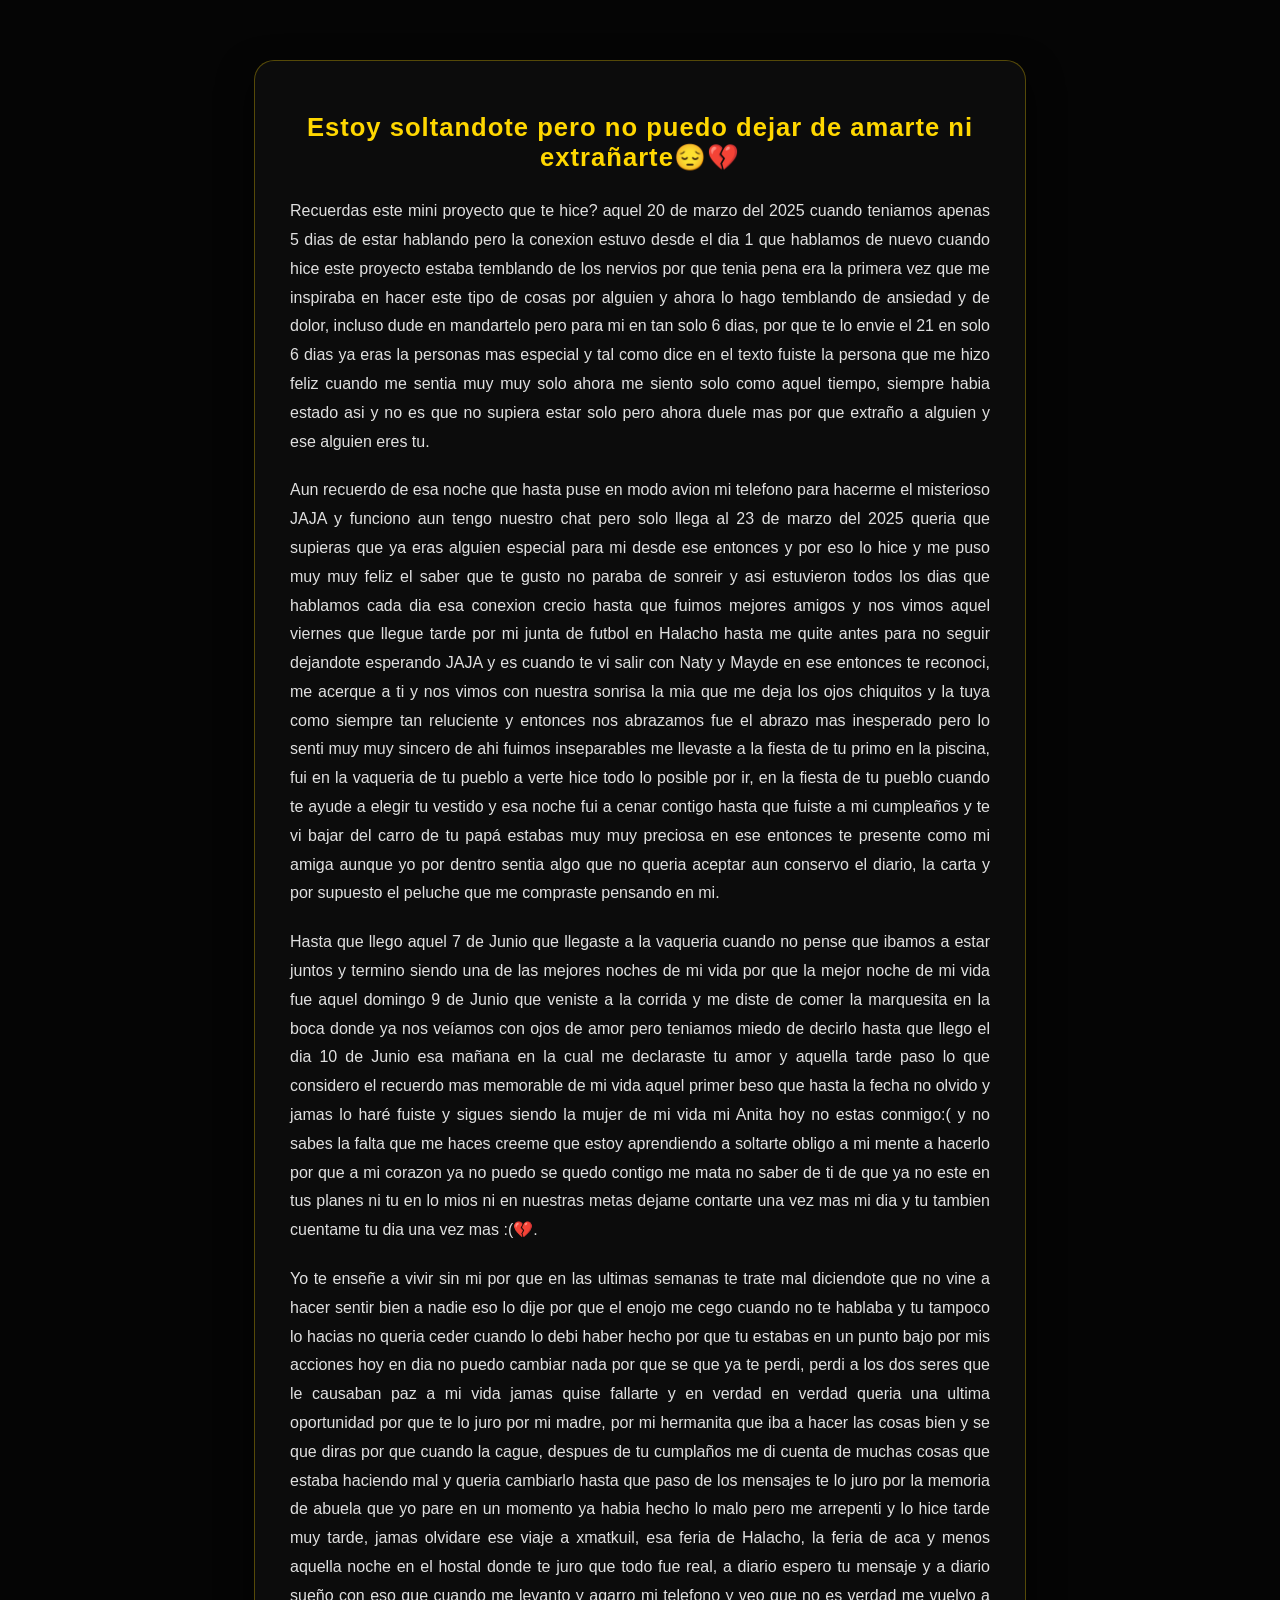
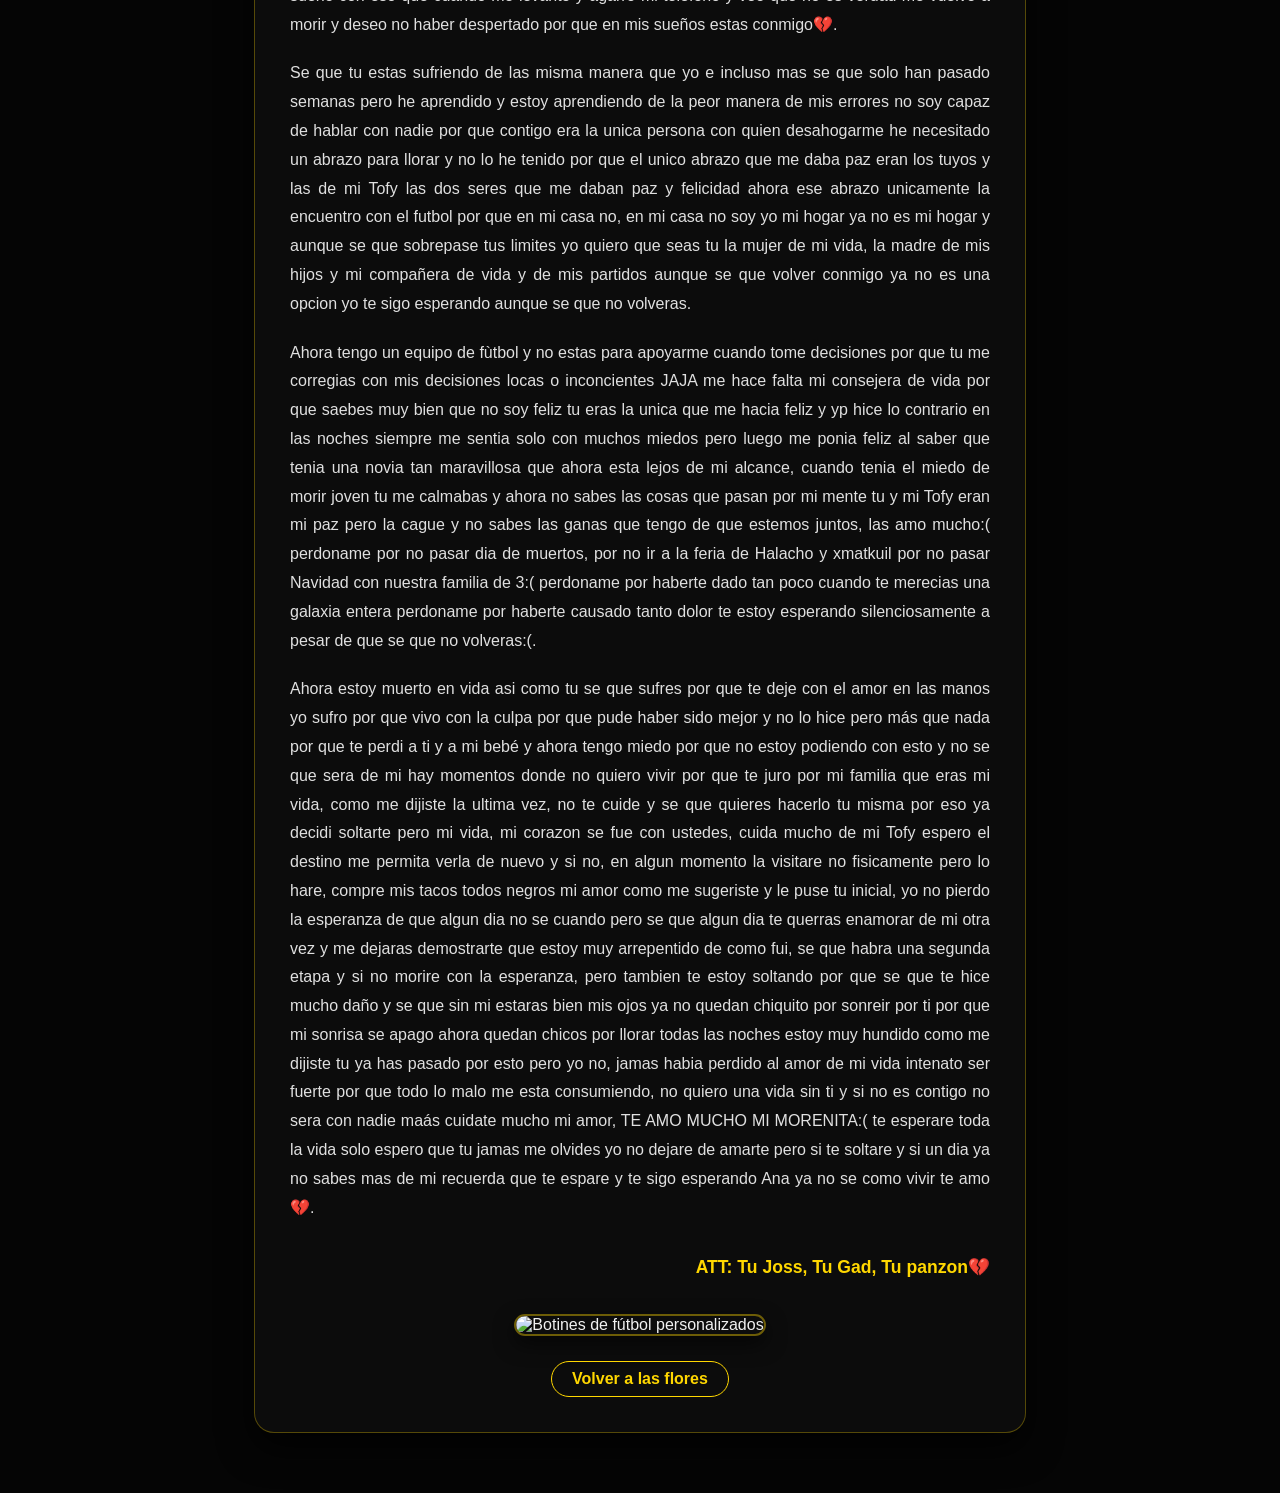
==== carta.html @ dff34018 "modifique la carta" ====
<!DOCTYPE html>
<html lang="es">
<head>
    <meta charset="UTF-8">
    <meta http-equiv="X-UA-Compatible" content="IE=edge">
    <meta name="viewport" content="width=device-width, initial-scale=1.0">
    <link rel="stylesheet" href="css/main.css">
    <link rel="icon" href="img/flowers.png" type="image/x-icon">
    <title>Para mi Anita</title>
    <style>
        body {
            background-color: #050505;
            color: #f1f1f1;
            font-family: 'Segoe UI', Tahoma, Geneva, Verdana, sans-serif;
            margin: 0;
            padding: 40px 20px;
            display: flex;
            justify-content: center;
            /* Cambiado de center a flex-start para permitir desplazamiento vertical natural */
            align-items: flex-start; 
            min-height: 100vh;
            overflow-y: auto; /* Asegura que el scroll esté habilitado */
        }

        .carta-card {
            background: rgba(15, 15, 15, 0.85);
            width: 100%;
            max-width: 700px;
            padding: 35px;
            border-radius: 20px;
            box-shadow: 0 15px 35px rgba(0, 0, 0, 0.8);
            border: 1px solid rgba(255, 215, 0, 0.3);
            backdrop-filter: blur(10px);
            margin: 20px auto;
        }

        .carta-card h1 {
            color: #ffd700;
            font-size: 1.6rem;
            text-align: center;
            margin-bottom: 25px;
            letter-spacing: 1px;
        }

        .carta-texto p {
            font-size: 1rem;
            line-height: 1.8;
            color: #e0e0e0;
            margin-bottom: 20px;
            text-align: justify;
        }

        .carta-texto .firma {
            font-weight: bold;
            color: #ffd700;
            text-align: right;
            margin-top: 30px;
            font-size: 1.1rem;
        }

        .imagen-container {
            text-align: center;
            margin-top: 30px;
        }

        .imagen-tacos {
            width: 100%;
            max-width: 400px;
            border-radius: 12px;
            border: 2px solid rgba(255, 215, 0, 0.4);
            box-shadow: 0 8px 20px rgba(0, 0, 0, 0.6);
        }

        .btn-regresar {
            display: inline-block;
            margin-top: 25px;
            background-color: transparent;
            color: #ffd700;
            border: 1px solid #ffd700;
            padding: 8px 20px;
            border-radius: 20px;
            text-decoration: none;
            font-weight: bold;
            transition: all 0.3s ease;
        }

        .btn-regresar:hover {
            background-color: #ffd700;
            color: #000;
        }
    </style>
</head>
<body>

    <audio src="sound/ChristianBasso&HaienQiu-Flowers.mp3" autoplay loop></audio>

    <div class="carta-card">
        <h1>Estoy soltandote pero no puedo dejar de amarte ni extrañarte😔💔</h1>
        <div class="carta-texto">
            <p>Recuerdas este mini proyecto que te hice? aquel 20 de marzo del 2025 cuando teniamos apenas 5 dias de estar hablando pero la conexion estuvo desde el dia 1 que hablamos de nuevo cuando hice este proyecto estaba temblando de los nervios por que tenia pena era la primera vez que me inspiraba en hacer este tipo de cosas por alguien y ahora lo hago temblando de ansiedad y de dolor, incluso dude en mandartelo pero para mi en tan solo 6 dias, por que te lo envie el 21 en solo 6 dias ya eras la personas mas especial y tal como dice en el texto fuiste la persona que me hizo feliz cuando me sentia muy muy solo ahora me siento solo como aquel tiempo, siempre habia estado asi y no es que no supiera estar solo pero ahora duele mas por que extraño a alguien y ese alguien eres tu.</p>
            
            <p>Aun recuerdo de esa noche que hasta puse en modo avion mi telefono para hacerme el misterioso JAJA y funciono aun tengo nuestro chat pero solo llega al 23 de marzo del 2025 queria que supieras que ya eras alguien especial para mi desde ese entonces y por eso lo hice y me puso muy muy feliz el saber que te gusto no paraba de sonreir y asi estuvieron todos los dias que hablamos cada dia esa conexion crecio hasta que fuimos mejores amigos y nos vimos aquel viernes que llegue tarde por mi junta de futbol en Halacho hasta me quite antes para no seguir dejandote esperando JAJA y es cuando te vi salir con Naty y Mayde en ese entonces te reconoci, me acerque a ti y nos vimos con nuestra sonrisa la mia que me deja los ojos chiquitos y la tuya como siempre tan reluciente y entonces nos abrazamos fue el abrazo mas inesperado pero lo senti muy muy sincero de ahi fuimos inseparables me llevaste a la fiesta de tu primo en la piscina, fui en la vaqueria de tu pueblo a verte hice todo lo posible por ir, en la fiesta de tu pueblo cuando te ayude a elegir tu vestido y esa noche fui a cenar contigo hasta que fuiste a mi cumpleaños y te vi bajar del carro de tu papá estabas muy muy preciosa en ese entonces te presente como mi amiga aunque yo por dentro sentia algo que no queria aceptar aun conservo el diario, la carta y por supuesto el peluche que me compraste pensando en mi.</p>

            <p>Hasta que llego aquel 7 de Junio que llegaste a la vaqueria cuando no pense que ibamos a estar juntos y termino siendo una de las mejores noches de mi vida por que la mejor noche de mi vida fue aquel domingo 9 de Junio que veniste a la corrida y me diste de comer la marquesita en la boca donde ya nos veíamos con ojos de amor pero teniamos miedo de decirlo hasta que llego el dia 10 de Junio esa mañana en la cual me declaraste tu amor y aquella tarde paso lo que considero el recuerdo mas memorable de mi vida aquel primer beso que hasta la fecha no olvido y jamas lo haré fuiste y sigues siendo la mujer de mi vida mi Anita hoy no estas conmigo:( y no sabes la falta que me haces creeme que estoy aprendiendo a soltarte obligo a mi mente a hacerlo por que a mi corazon ya no puedo se quedo contigo me mata no saber de ti de que ya no este en tus planes ni tu en lo mios ni en nuestras metas dejame contarte una vez mas mi dia y tu tambien cuentame tu dia una vez mas :(💔.</p>

            <p>Yo te enseñe a vivir sin mi por que en las ultimas semanas te trate mal diciendote que no vine a hacer sentir bien a nadie eso lo dije por que el enojo me cego cuando no te hablaba y tu tampoco lo hacias no queria ceder cuando lo debi haber hecho por que tu estabas en un punto bajo por mis acciones hoy en dia no puedo cambiar nada por que se que ya te perdi, perdi a los dos seres que le causaban paz a mi vida jamas quise fallarte y en verdad en verdad queria una ultima oportunidad por que te lo juro por mi madre, por mi hermanita que iba a hacer las cosas bien y se que diras por que cuando la cague, despues de tu cumplaños me di cuenta de muchas cosas que estaba haciendo mal y queria cambiarlo hasta que paso de los mensajes te lo juro por la memoria de abuela que yo pare en un momento ya habia hecho lo malo pero me arrepenti y lo hice tarde muy tarde, jamas olvidare ese viaje a xmatkuil, esa feria de Halacho, la feria de aca y menos aquella noche en el hostal donde te juro que todo fue real, a diario espero tu mensaje y a diario sueño con eso que cuando me levanto y agarro mi telefono y veo que no es verdad me vuelvo a morir y deseo no haber despertado por que en mis sueños estas conmigo💔.</p>

            <p>Se que tu estas sufriendo de las misma manera que yo e incluso mas se que solo han pasado semanas pero he aprendido y estoy aprendiendo de la peor manera de mis errores no soy capaz de hablar con nadie por que contigo era la unica persona con quien desahogarme
                he necesitado un abrazo para llorar y no lo he tenido por que el unico abrazo que me daba paz eran los tuyos y las de mi Tofy las dos seres que me daban paz y felicidad ahora ese abrazo unicamente la encuentro con el futbol por que en mi casa no, en mi casa no soy yo mi hogar ya no es mi hogar
                y aunque se que sobrepase tus limites yo quiero que seas tu la mujer de mi vida, la madre de mis hijos y mi compañera de vida y de mis partidos aunque se que volver conmigo ya no es una opcion yo te sigo esperando aunque se que no volveras.
            </p>

            <p>Ahora tengo un equipo de fùtbol y no estas para apoyarme cuando tome decisiones por que tu me corregias con mis decisiones locas o inconcientes JAJA me hace falta mi consejera de vida por que saebes muy bien que no soy feliz tu eras la unica que me hacia feliz y yp hice lo contrario
                en las noches siempre me sentia solo con muchos miedos pero luego me ponia feliz al saber que tenia una novia tan maravillosa que ahora esta lejos de mi alcance, cuando tenia el miedo de morir joven tu me calmabas y ahora no sabes las cosas que pasan por mi mente tu y mi Tofy eran mi paz pero la cague y no sabes las ganas que tengo de que estemos juntos, las amo mucho:( 
                perdoname por no pasar dia de muertos, por no ir a la feria de Halacho y xmatkuil por no pasar Navidad con nuestra familia de 3:( perdoname por haberte dado tan poco cuando te merecias una galaxia entera perdoname por haberte causado tanto dolor te estoy esperando silenciosamente a pesar de que se que no volveras:(.
                
            </p>

            <p>Ahora estoy muerto en vida asi como tu se que sufres por que te deje con el amor en las manos yo sufro por que vivo con la culpa por que pude haber sido mejor y no lo hice pero más que nada por que te perdi a ti y a mi bebé y ahora tengo miedo por que no estoy podiendo con esto y no se que sera de mi hay momentos donde no quiero vivir por que te juro por mi familia que eras mi vida, como me dijiste la ultima vez, no te cuide y se que quieres hacerlo tu misma por eso ya decidi soltarte pero mi vida, mi corazon se fue con ustedes, cuida mucho de mi Tofy espero el destino me permita verla de nuevo y si no, en algun momento la visitare no fisicamente pero lo hare, compre mis tacos todos negros mi amor como me sugeriste y le puse tu inicial, yo no pierdo la esperanza de que algun dia no se cuando pero se que algun dia te querras enamorar de mi otra vez y me dejaras demostrarte que estoy muy arrepentido de como fui, se que habra una segunda etapa y si no morire con la esperanza, pero tambien te estoy soltando por que se que te hice mucho daño y se que sin mi estaras bien mis ojos ya no quedan chiquito por sonreir por ti por que mi sonrisa se apago ahora quedan chicos por llorar todas las noches estoy muy hundido como me dijiste tu ya has pasado por esto
                pero yo no, jamas habia perdido al amor de mi vida intenato ser fuerte por que todo lo malo me esta consumiendo, no quiero una vida sin ti y si no es contigo no sera con nadie maás cuidate mucho mi amor, TE AMO MUCHO MI MORENITA:( te esperare toda la vida solo espero que tu jamas me olvides yo no dejare de amarte pero si te soltare y si un dia ya no sabes mas de mi recuerda que te espare y te sigo esperando Ana ya no se como vivir te amo💔.</p>
            
            <p class="firma">ATT: Tu Joss, Tu Gad, Tu panzon💔</p>
        </div>

        <!-- Imagen de los tacos personalizados -->
        <div class="imagen-container">
            <img src="img/tacos.jpg" alt="Botines de fútbol personalizados" class="imagen-tacos">
        </div>

        <div style="text-align: center;">
            <a href="flower.html" class="btn-regresar">Volver a las flores</a>
        </div>
    </div>

</body>
</html>
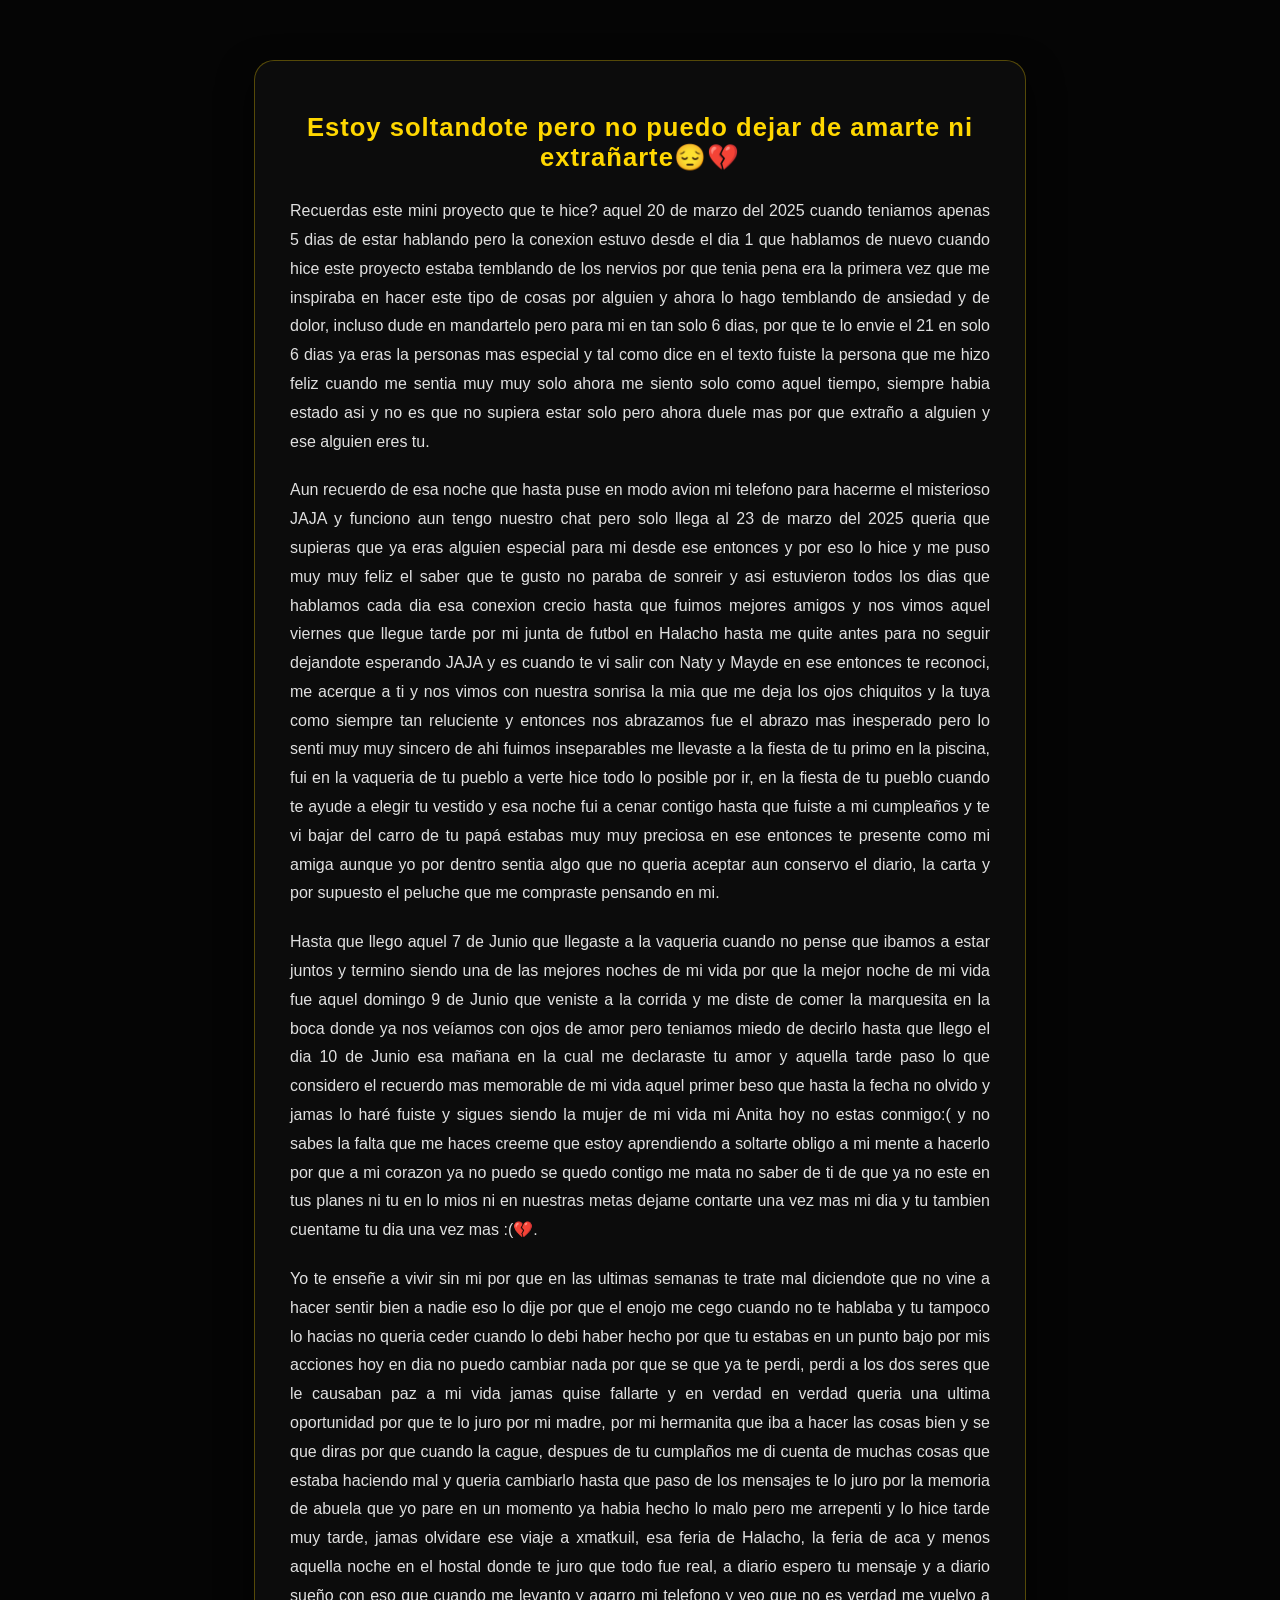
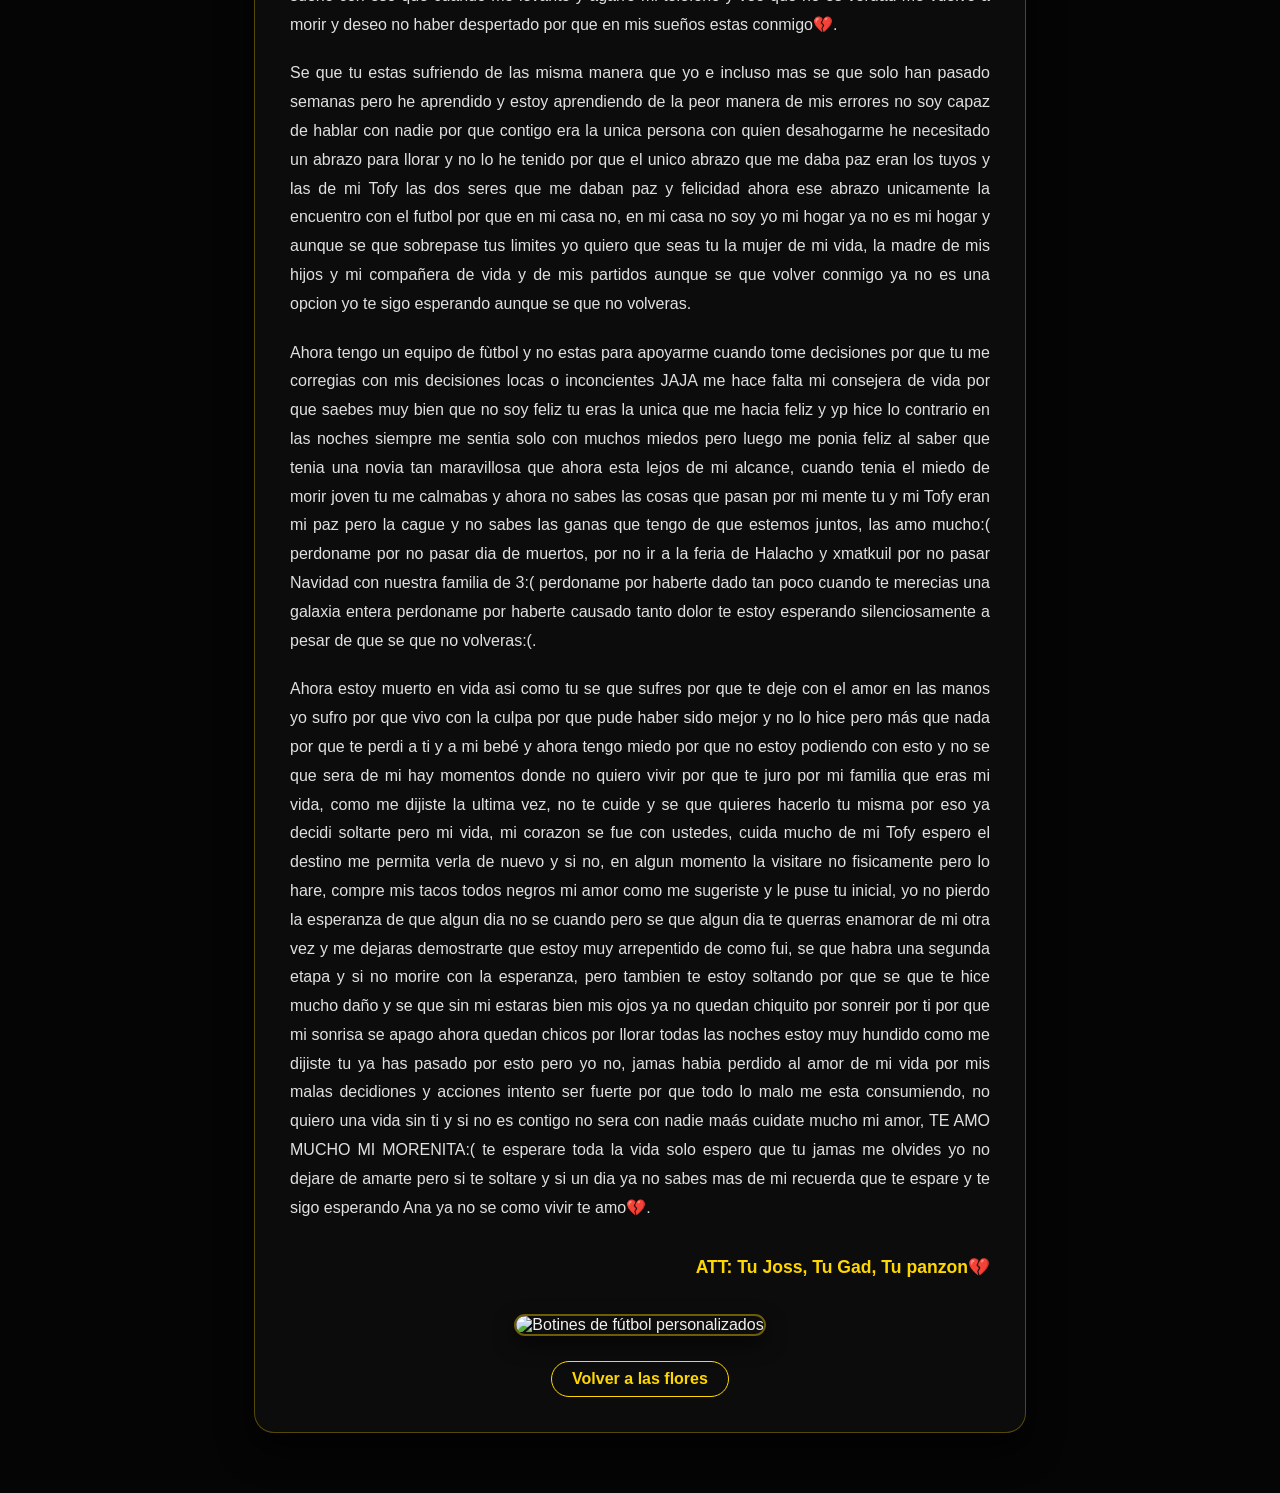
==== commit 6e9fe8d9: "modifique la carta" ====
--- a/carta.html
+++ b/carta.html
@@ -117,7 +117,7 @@
             </p>
 
             <p>Ahora estoy muerto en vida asi como tu se que sufres por que te deje con el amor en las manos yo sufro por que vivo con la culpa por que pude haber sido mejor y no lo hice pero más que nada por que te perdi a ti y a mi bebé y ahora tengo miedo por que no estoy podiendo con esto y no se que sera de mi hay momentos donde no quiero vivir por que te juro por mi familia que eras mi vida, como me dijiste la ultima vez, no te cuide y se que quieres hacerlo tu misma por eso ya decidi soltarte pero mi vida, mi corazon se fue con ustedes, cuida mucho de mi Tofy espero el destino me permita verla de nuevo y si no, en algun momento la visitare no fisicamente pero lo hare, compre mis tacos todos negros mi amor como me sugeriste y le puse tu inicial, yo no pierdo la esperanza de que algun dia no se cuando pero se que algun dia te querras enamorar de mi otra vez y me dejaras demostrarte que estoy muy arrepentido de como fui, se que habra una segunda etapa y si no morire con la esperanza, pero tambien te estoy soltando por que se que te hice mucho daño y se que sin mi estaras bien mis ojos ya no quedan chiquito por sonreir por ti por que mi sonrisa se apago ahora quedan chicos por llorar todas las noches estoy muy hundido como me dijiste tu ya has pasado por esto
-                pero yo no, jamas habia perdido al amor de mi vida intenato ser fuerte por que todo lo malo me esta consumiendo, no quiero una vida sin ti y si no es contigo no sera con nadie maás cuidate mucho mi amor, TE AMO MUCHO MI MORENITA:( te esperare toda la vida solo espero que tu jamas me olvides yo no dejare de amarte pero si te soltare y si un dia ya no sabes mas de mi recuerda que te espare y te sigo esperando Ana ya no se como vivir te amo💔.</p>
+                pero yo no, jamas habia perdido al amor de mi vida por mis malas decidiones y acciones intento ser fuerte por que todo lo malo me esta consumiendo, no quiero una vida sin ti y si no es contigo no sera con nadie maás cuidate mucho mi amor, TE AMO MUCHO MI MORENITA:( te esperare toda la vida solo espero que tu jamas me olvides yo no dejare de amarte pero si te soltare y si un dia ya no sabes mas de mi recuerda que te espare y te sigo esperando Ana ya no se como vivir te amo💔.</p>
             
             <p class="firma">ATT: Tu Joss, Tu Gad, Tu panzon💔</p>
         </div>
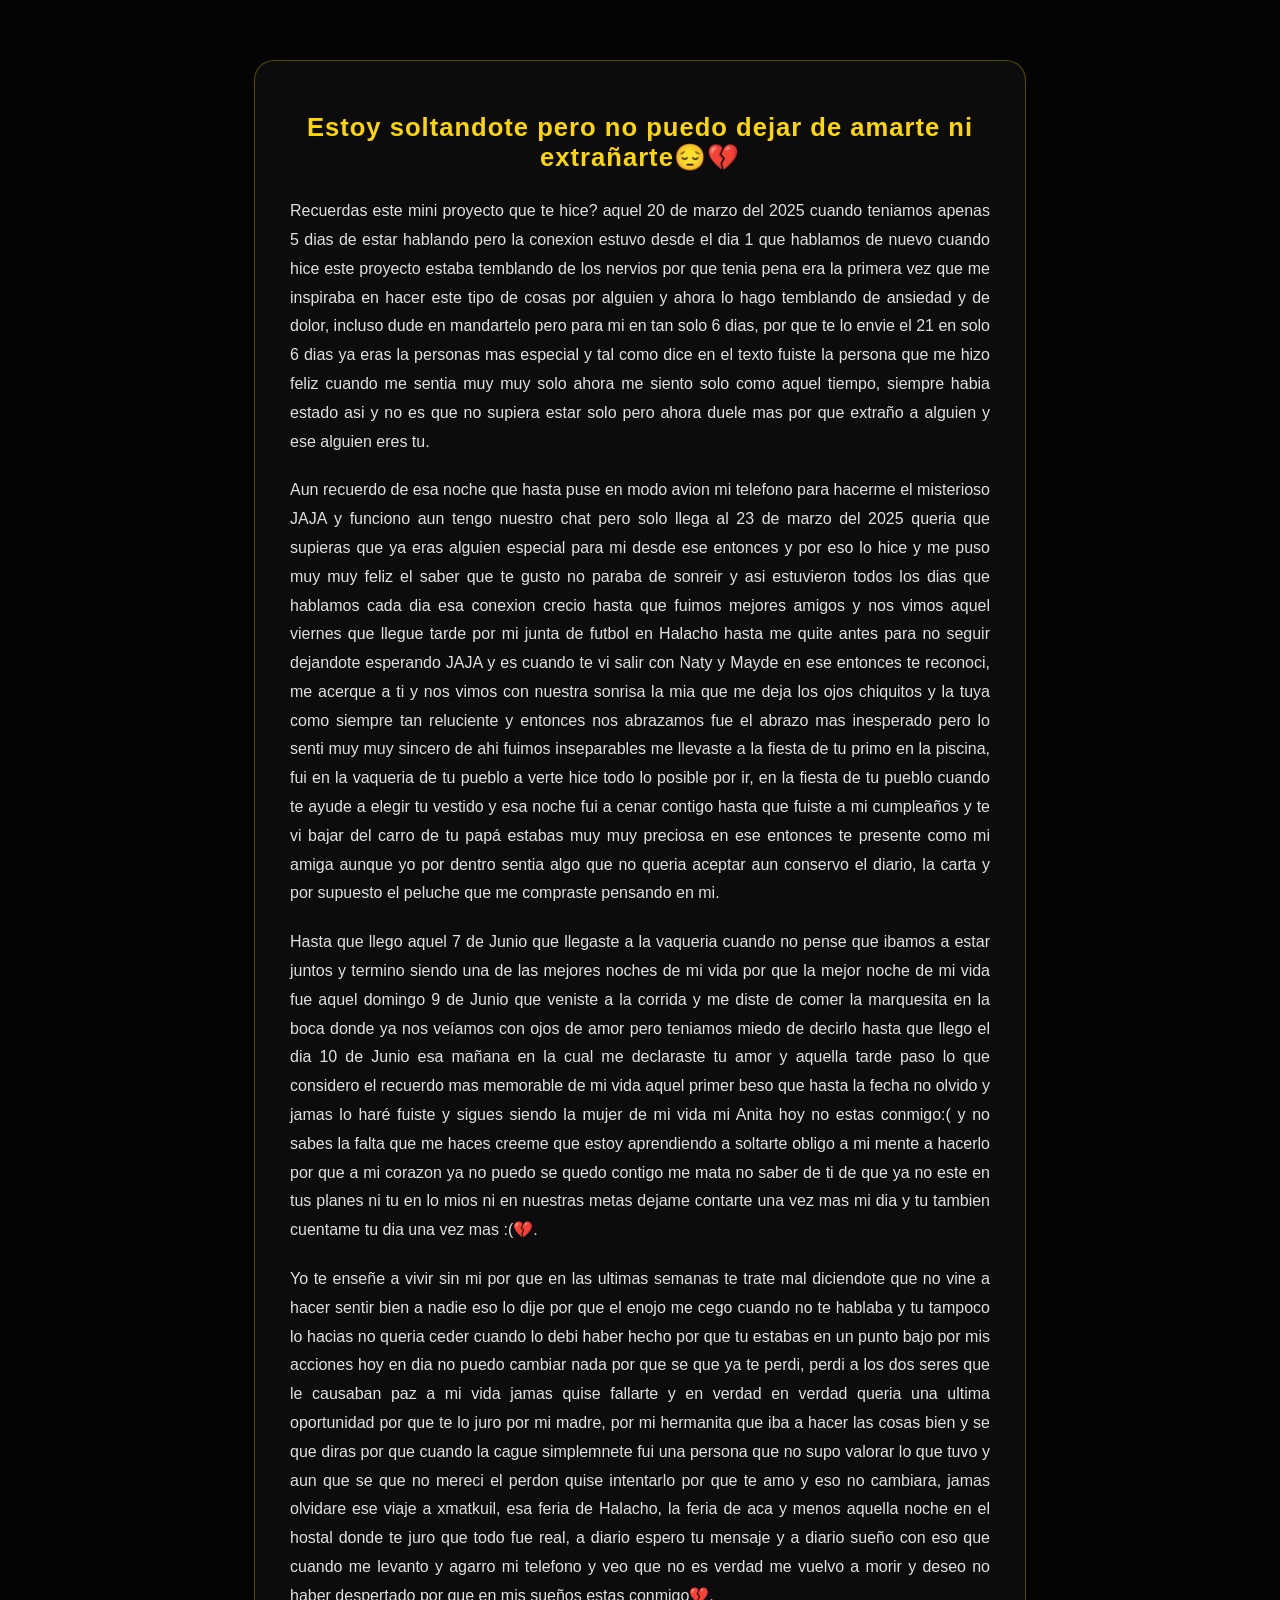
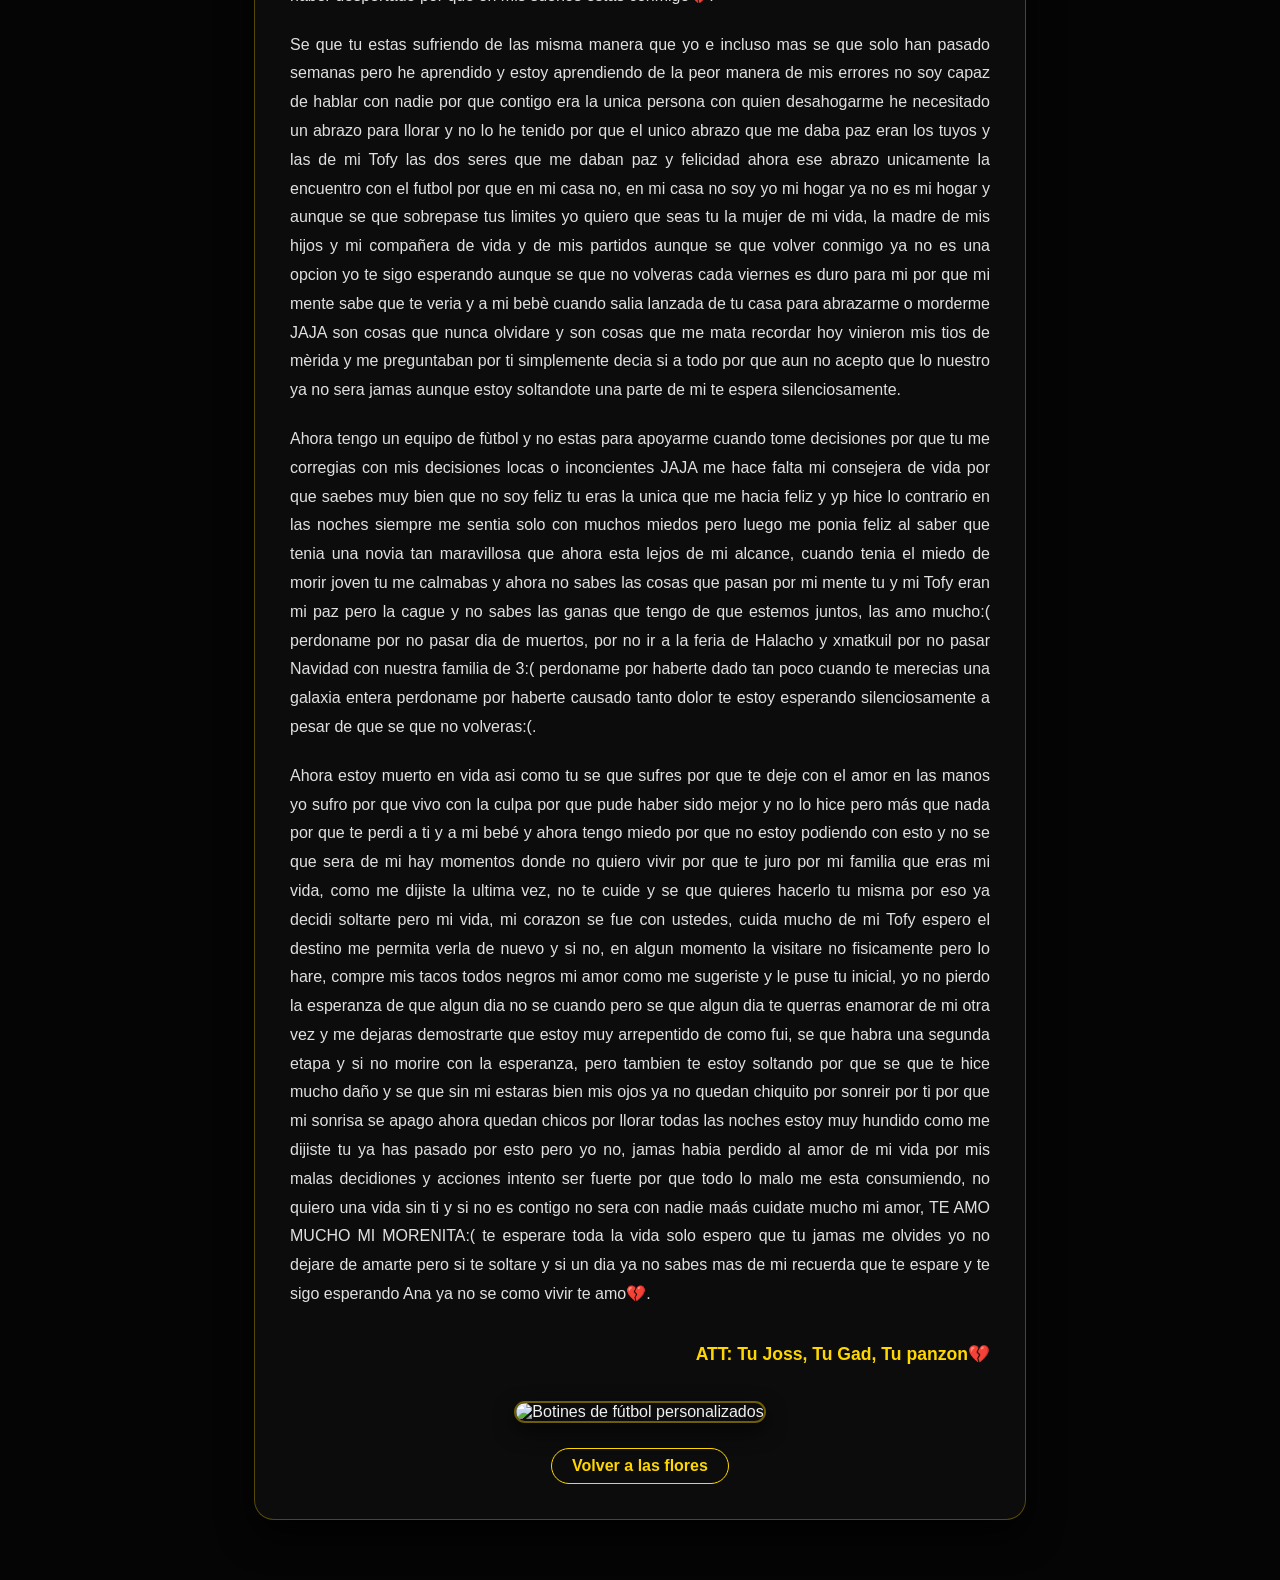
==== commit 004933cb: "modifique la carta" ====
--- a/carta.html
+++ b/carta.html
@@ -103,11 +103,12 @@
 
             <p>Hasta que llego aquel 7 de Junio que llegaste a la vaqueria cuando no pense que ibamos a estar juntos y termino siendo una de las mejores noches de mi vida por que la mejor noche de mi vida fue aquel domingo 9 de Junio que veniste a la corrida y me diste de comer la marquesita en la boca donde ya nos veíamos con ojos de amor pero teniamos miedo de decirlo hasta que llego el dia 10 de Junio esa mañana en la cual me declaraste tu amor y aquella tarde paso lo que considero el recuerdo mas memorable de mi vida aquel primer beso que hasta la fecha no olvido y jamas lo haré fuiste y sigues siendo la mujer de mi vida mi Anita hoy no estas conmigo:( y no sabes la falta que me haces creeme que estoy aprendiendo a soltarte obligo a mi mente a hacerlo por que a mi corazon ya no puedo se quedo contigo me mata no saber de ti de que ya no este en tus planes ni tu en lo mios ni en nuestras metas dejame contarte una vez mas mi dia y tu tambien cuentame tu dia una vez mas :(💔.</p>
 
-            <p>Yo te enseñe a vivir sin mi por que en las ultimas semanas te trate mal diciendote que no vine a hacer sentir bien a nadie eso lo dije por que el enojo me cego cuando no te hablaba y tu tampoco lo hacias no queria ceder cuando lo debi haber hecho por que tu estabas en un punto bajo por mis acciones hoy en dia no puedo cambiar nada por que se que ya te perdi, perdi a los dos seres que le causaban paz a mi vida jamas quise fallarte y en verdad en verdad queria una ultima oportunidad por que te lo juro por mi madre, por mi hermanita que iba a hacer las cosas bien y se que diras por que cuando la cague, despues de tu cumplaños me di cuenta de muchas cosas que estaba haciendo mal y queria cambiarlo hasta que paso de los mensajes te lo juro por la memoria de abuela que yo pare en un momento ya habia hecho lo malo pero me arrepenti y lo hice tarde muy tarde, jamas olvidare ese viaje a xmatkuil, esa feria de Halacho, la feria de aca y menos aquella noche en el hostal donde te juro que todo fue real, a diario espero tu mensaje y a diario sueño con eso que cuando me levanto y agarro mi telefono y veo que no es verdad me vuelvo a morir y deseo no haber despertado por que en mis sueños estas conmigo💔.</p>
+            <p>Yo te enseñe a vivir sin mi por que en las ultimas semanas te trate mal diciendote que no vine a hacer sentir bien a nadie eso lo dije por que el enojo me cego cuando no te hablaba y tu tampoco lo hacias no queria ceder cuando lo debi haber hecho por que tu estabas en un punto bajo por mis acciones hoy en dia no puedo cambiar nada por que se que ya te perdi, perdi a los dos seres que le causaban paz a mi vida jamas quise fallarte y en verdad en verdad queria una ultima oportunidad por que te lo juro por mi madre, por mi hermanita que iba a hacer las cosas bien y se que diras por que cuando la cague simplemnete fui una persona que no supo valorar lo que tuvo y aun que se que no mereci el perdon quise intentarlo por que te amo y eso no cambiara, jamas olvidare ese viaje a xmatkuil, esa feria de Halacho, la feria de aca y menos aquella noche en el hostal donde te juro que todo fue real, a diario espero tu mensaje y a diario sueño con eso que cuando me levanto y agarro mi telefono y veo que no es verdad me vuelvo a morir y deseo no haber despertado por que en mis sueños estas conmigo💔.</p>
 
             <p>Se que tu estas sufriendo de las misma manera que yo e incluso mas se que solo han pasado semanas pero he aprendido y estoy aprendiendo de la peor manera de mis errores no soy capaz de hablar con nadie por que contigo era la unica persona con quien desahogarme
                 he necesitado un abrazo para llorar y no lo he tenido por que el unico abrazo que me daba paz eran los tuyos y las de mi Tofy las dos seres que me daban paz y felicidad ahora ese abrazo unicamente la encuentro con el futbol por que en mi casa no, en mi casa no soy yo mi hogar ya no es mi hogar
-                y aunque se que sobrepase tus limites yo quiero que seas tu la mujer de mi vida, la madre de mis hijos y mi compañera de vida y de mis partidos aunque se que volver conmigo ya no es una opcion yo te sigo esperando aunque se que no volveras.
+                y aunque se que sobrepase tus limites yo quiero que seas tu la mujer de mi vida, la madre de mis hijos y mi compañera de vida y de mis partidos aunque se que volver conmigo ya no es una opcion yo te sigo esperando aunque se que no volveras cada viernes es duro para mi por que mi mente sabe que te veria y a mi bebè cuando salia lanzada de tu casa para abrazarme o morderme JAJA son cosas que nunca olvidare y son cosas que me mata recordar 
+                hoy vinieron mis tios de mèrida y me preguntaban por ti simplemente decia si a todo por que aun no acepto que lo nuestro ya no sera jamas aunque estoy soltandote una parte de mi te espera silenciosamente.
             </p>
 
             <p>Ahora tengo un equipo de fùtbol y no estas para apoyarme cuando tome decisiones por que tu me corregias con mis decisiones locas o inconcientes JAJA me hace falta mi consejera de vida por que saebes muy bien que no soy feliz tu eras la unica que me hacia feliz y yp hice lo contrario
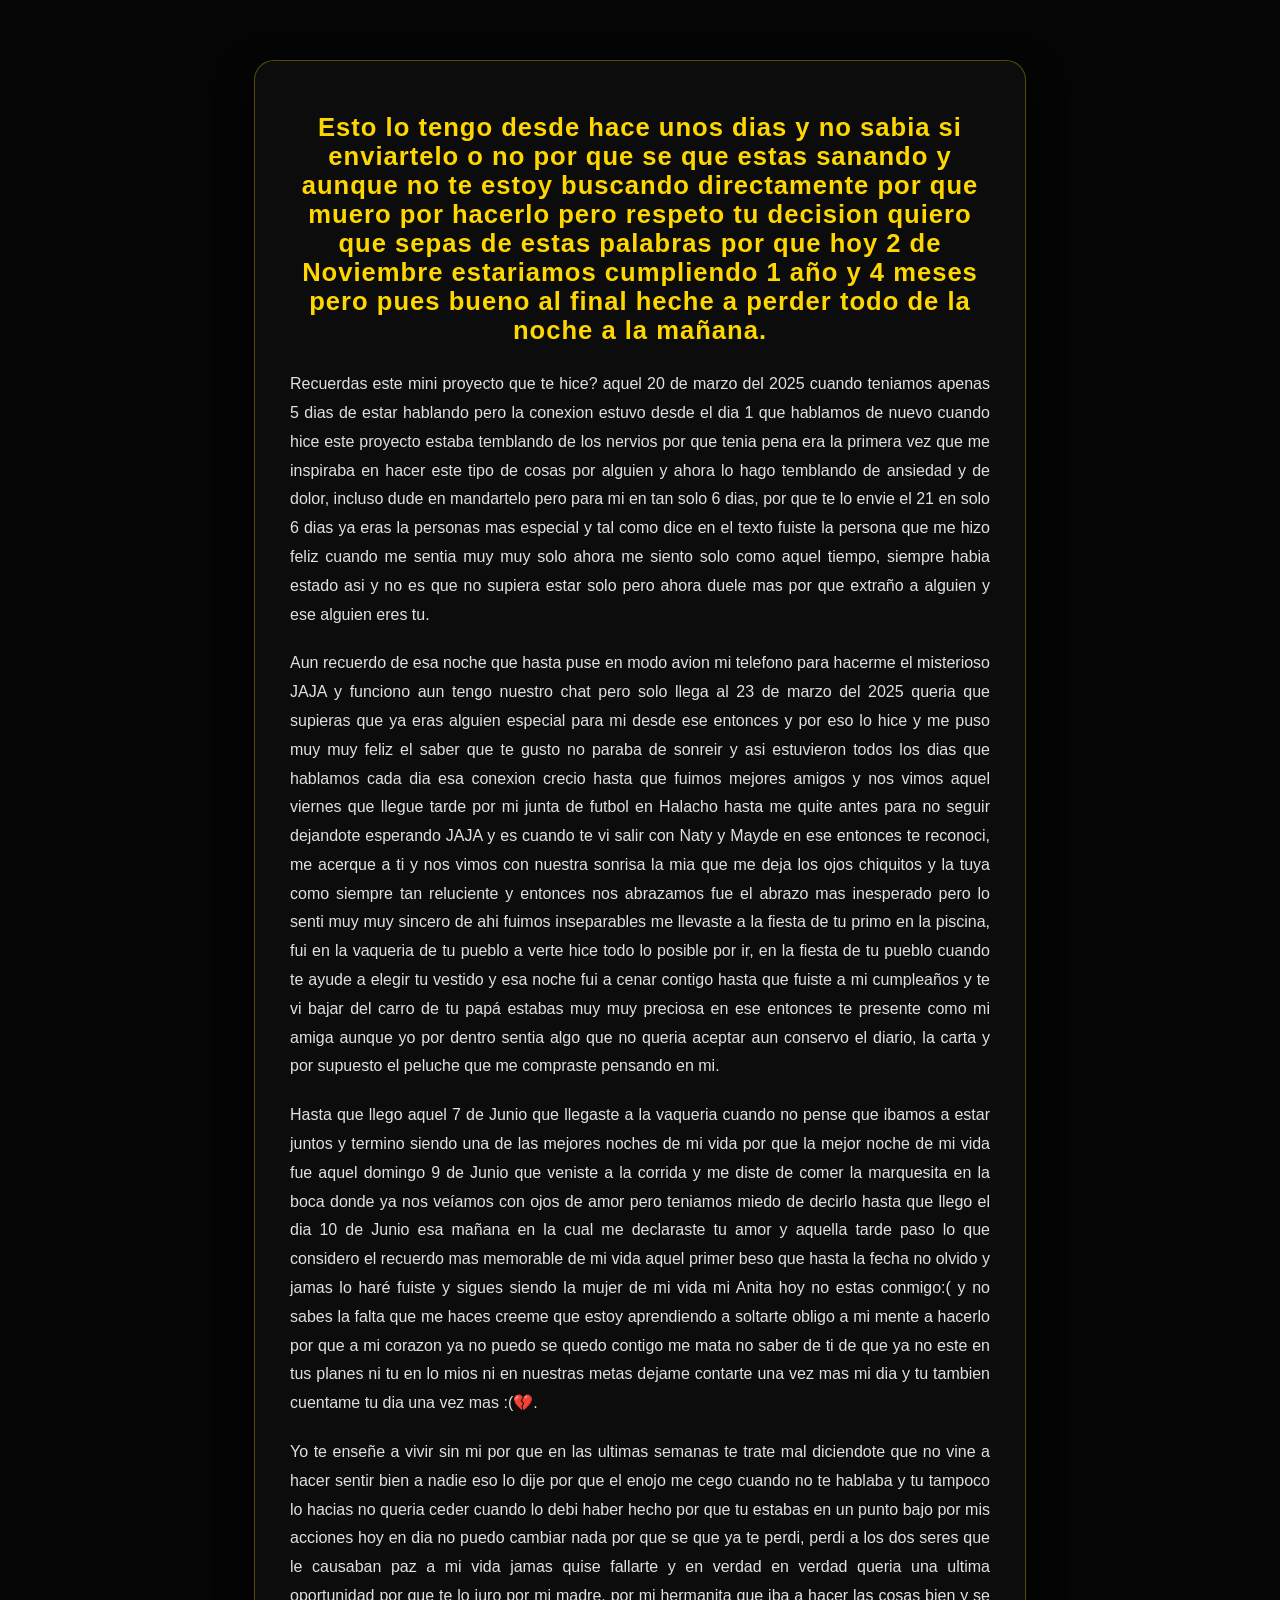
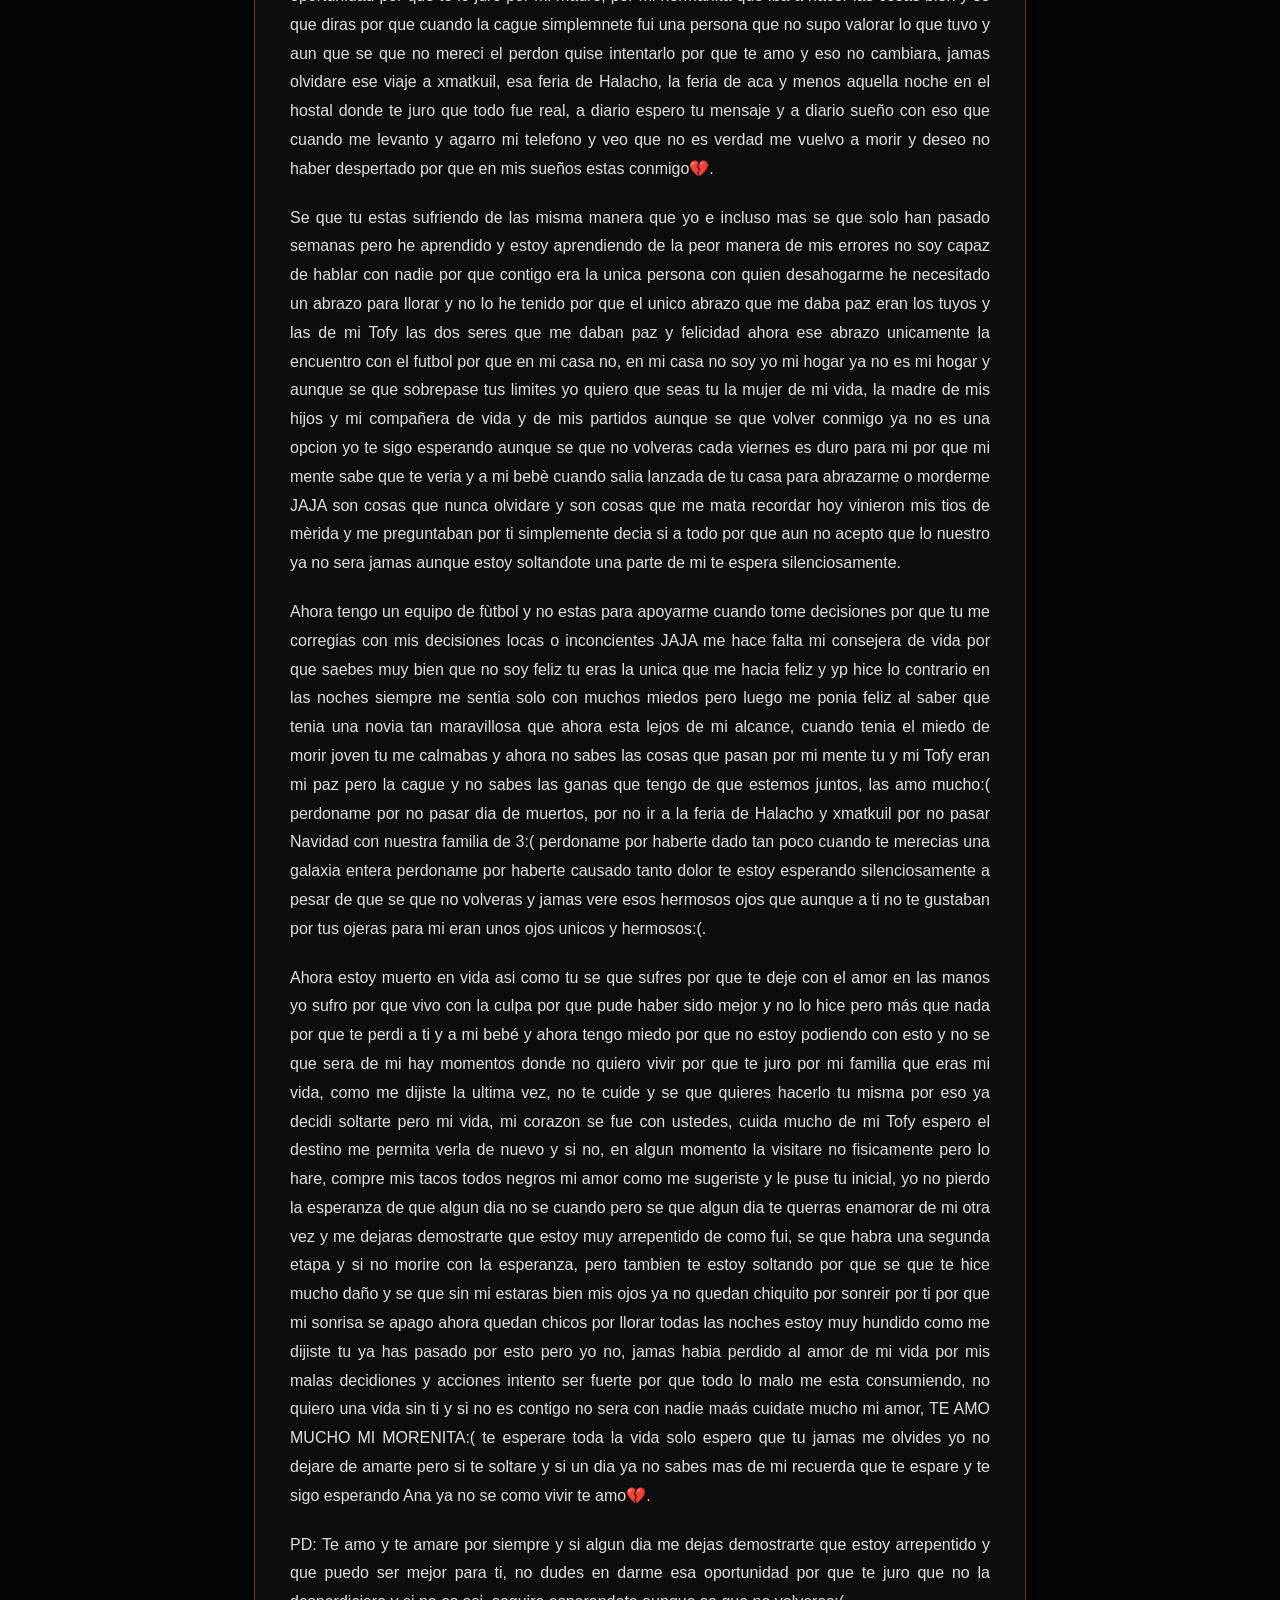
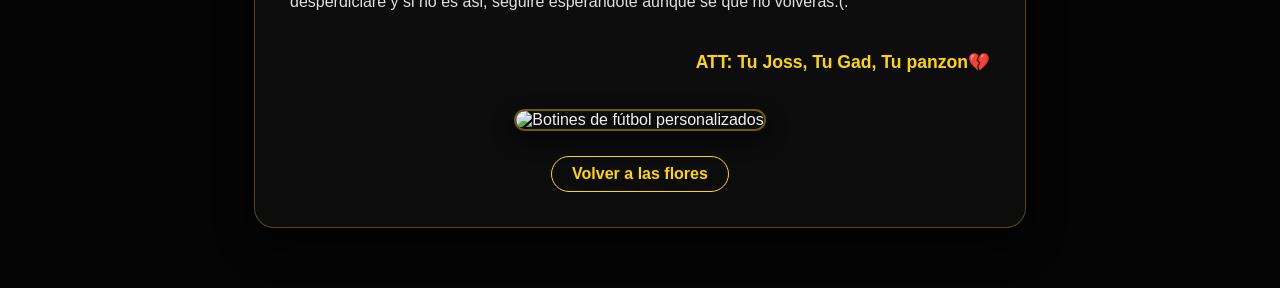
==== commit f401c41f: "modifique la carta" ====
--- a/carta.html
+++ b/carta.html
@@ -95,7 +95,9 @@
     <audio src="sound/ChristianBasso&HaienQiu-Flowers.mp3" autoplay loop></audio>
 
     <div class="carta-card">
-        <h1>Estoy soltandote pero no puedo dejar de amarte ni extrañarte😔💔</h1>
+        <h1>Esto lo tengo desde hace unos dias y no sabia si enviartelo o no por que se que estas sanando y aunque no te estoy buscando directamente por que muero por hacerlo pero respeto tu decision quiero que sepas de estas palabras por que hoy 2 de Noviembre estariamos cumpliendo 1 año y 4 meses
+            pero pues bueno al final heche a perder todo de la noche a la mañana.
+        </h1>
         <div class="carta-texto">
             <p>Recuerdas este mini proyecto que te hice? aquel 20 de marzo del 2025 cuando teniamos apenas 5 dias de estar hablando pero la conexion estuvo desde el dia 1 que hablamos de nuevo cuando hice este proyecto estaba temblando de los nervios por que tenia pena era la primera vez que me inspiraba en hacer este tipo de cosas por alguien y ahora lo hago temblando de ansiedad y de dolor, incluso dude en mandartelo pero para mi en tan solo 6 dias, por que te lo envie el 21 en solo 6 dias ya eras la personas mas especial y tal como dice en el texto fuiste la persona que me hizo feliz cuando me sentia muy muy solo ahora me siento solo como aquel tiempo, siempre habia estado asi y no es que no supiera estar solo pero ahora duele mas por que extraño a alguien y ese alguien eres tu.</p>
             
@@ -113,13 +115,14 @@
 
             <p>Ahora tengo un equipo de fùtbol y no estas para apoyarme cuando tome decisiones por que tu me corregias con mis decisiones locas o inconcientes JAJA me hace falta mi consejera de vida por que saebes muy bien que no soy feliz tu eras la unica que me hacia feliz y yp hice lo contrario
                 en las noches siempre me sentia solo con muchos miedos pero luego me ponia feliz al saber que tenia una novia tan maravillosa que ahora esta lejos de mi alcance, cuando tenia el miedo de morir joven tu me calmabas y ahora no sabes las cosas que pasan por mi mente tu y mi Tofy eran mi paz pero la cague y no sabes las ganas que tengo de que estemos juntos, las amo mucho:( 
-                perdoname por no pasar dia de muertos, por no ir a la feria de Halacho y xmatkuil por no pasar Navidad con nuestra familia de 3:( perdoname por haberte dado tan poco cuando te merecias una galaxia entera perdoname por haberte causado tanto dolor te estoy esperando silenciosamente a pesar de que se que no volveras:(.
+                perdoname por no pasar dia de muertos, por no ir a la feria de Halacho y xmatkuil por no pasar Navidad con nuestra familia de 3:( perdoname por haberte dado tan poco cuando te merecias una galaxia entera perdoname por haberte causado tanto dolor te estoy esperando silenciosamente a pesar de que se que no volveras y jamas vere esos hermosos ojos que aunque a ti no te gustaban por tus ojeras para mi eran unos ojos unicos y hermosos:(.
                 
             </p>
 
             <p>Ahora estoy muerto en vida asi como tu se que sufres por que te deje con el amor en las manos yo sufro por que vivo con la culpa por que pude haber sido mejor y no lo hice pero más que nada por que te perdi a ti y a mi bebé y ahora tengo miedo por que no estoy podiendo con esto y no se que sera de mi hay momentos donde no quiero vivir por que te juro por mi familia que eras mi vida, como me dijiste la ultima vez, no te cuide y se que quieres hacerlo tu misma por eso ya decidi soltarte pero mi vida, mi corazon se fue con ustedes, cuida mucho de mi Tofy espero el destino me permita verla de nuevo y si no, en algun momento la visitare no fisicamente pero lo hare, compre mis tacos todos negros mi amor como me sugeriste y le puse tu inicial, yo no pierdo la esperanza de que algun dia no se cuando pero se que algun dia te querras enamorar de mi otra vez y me dejaras demostrarte que estoy muy arrepentido de como fui, se que habra una segunda etapa y si no morire con la esperanza, pero tambien te estoy soltando por que se que te hice mucho daño y se que sin mi estaras bien mis ojos ya no quedan chiquito por sonreir por ti por que mi sonrisa se apago ahora quedan chicos por llorar todas las noches estoy muy hundido como me dijiste tu ya has pasado por esto
                 pero yo no, jamas habia perdido al amor de mi vida por mis malas decidiones y acciones intento ser fuerte por que todo lo malo me esta consumiendo, no quiero una vida sin ti y si no es contigo no sera con nadie maás cuidate mucho mi amor, TE AMO MUCHO MI MORENITA:( te esperare toda la vida solo espero que tu jamas me olvides yo no dejare de amarte pero si te soltare y si un dia ya no sabes mas de mi recuerda que te espare y te sigo esperando Ana ya no se como vivir te amo💔.</p>
             
+                <p>PD: Te amo y te amare por siempre y si algun dia me dejas demostrarte que estoy arrepentido y que puedo ser mejor para ti, no dudes en darme esa oportunidad por que te juro que no la desperdiciare y si no es asi, seguire esperandote aunque se que no volveras:(.</p>
             <p class="firma">ATT: Tu Joss, Tu Gad, Tu panzon💔</p>
         </div>
 
